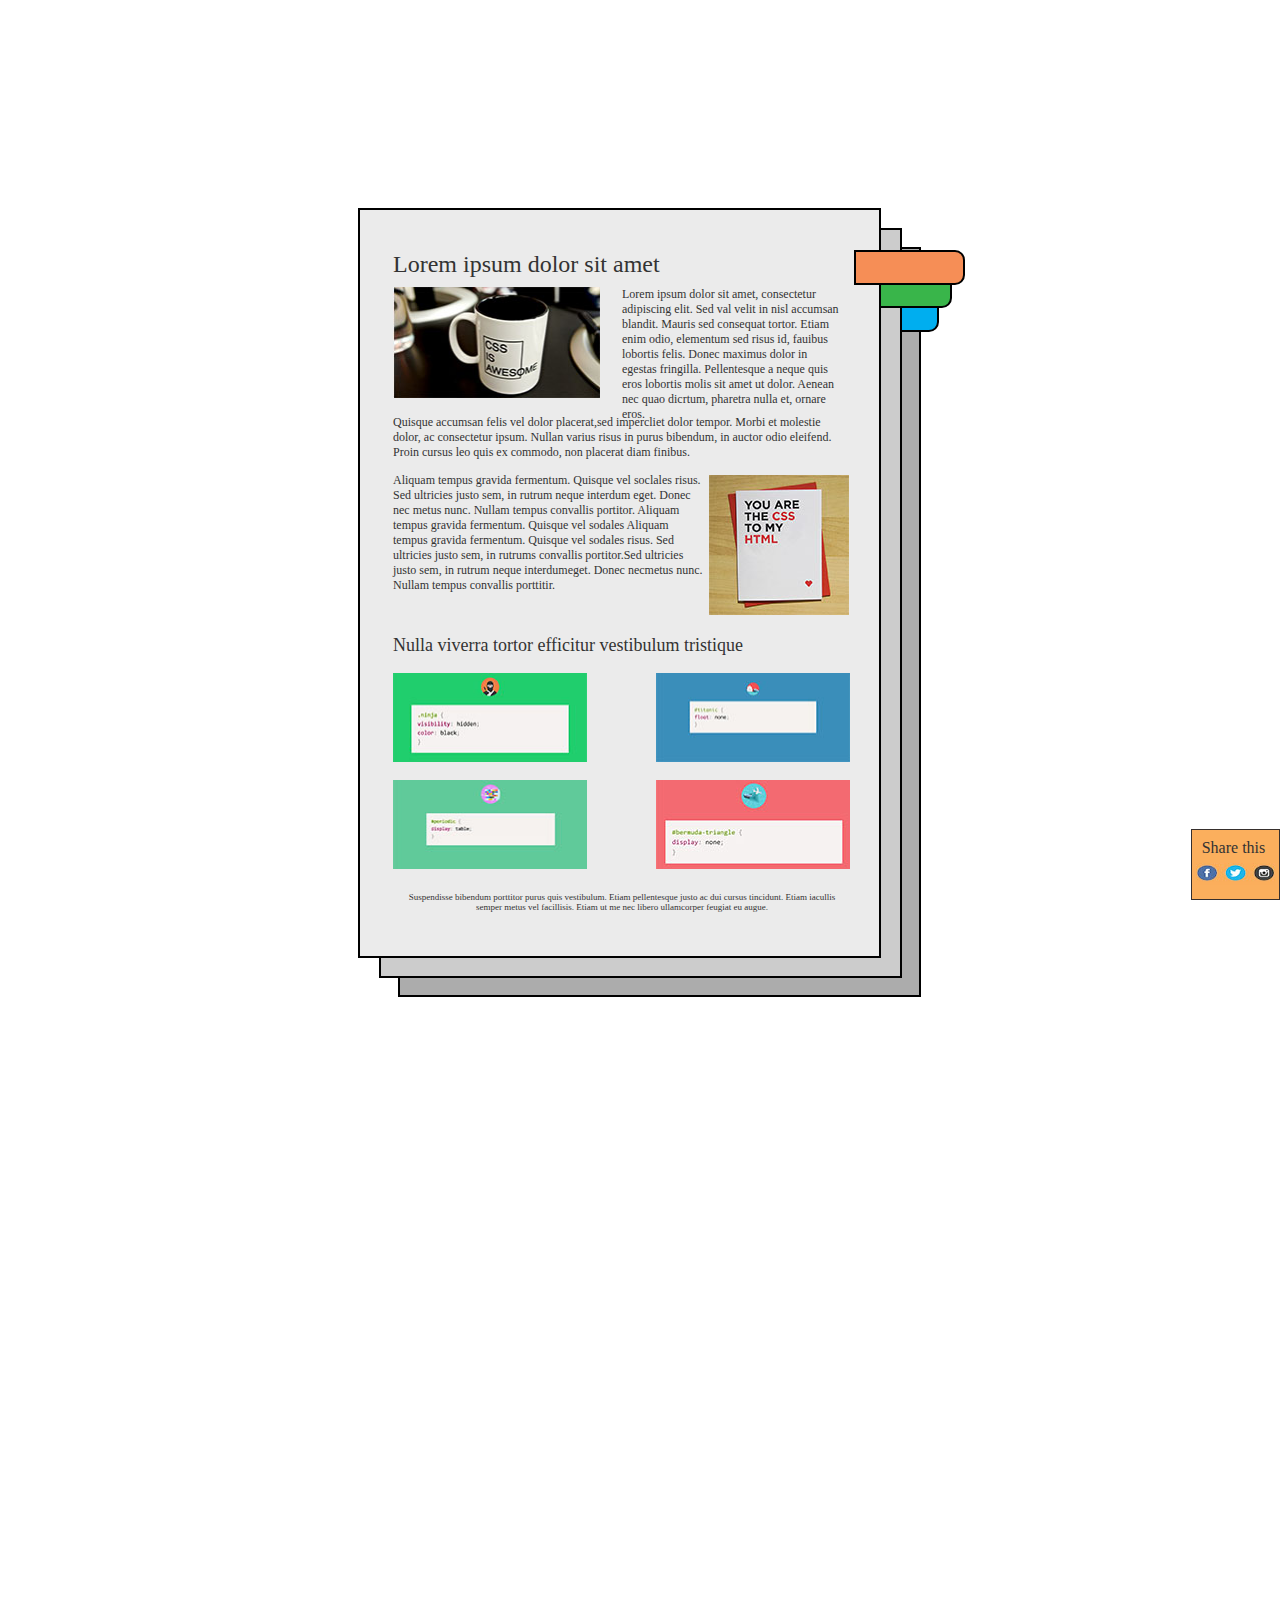
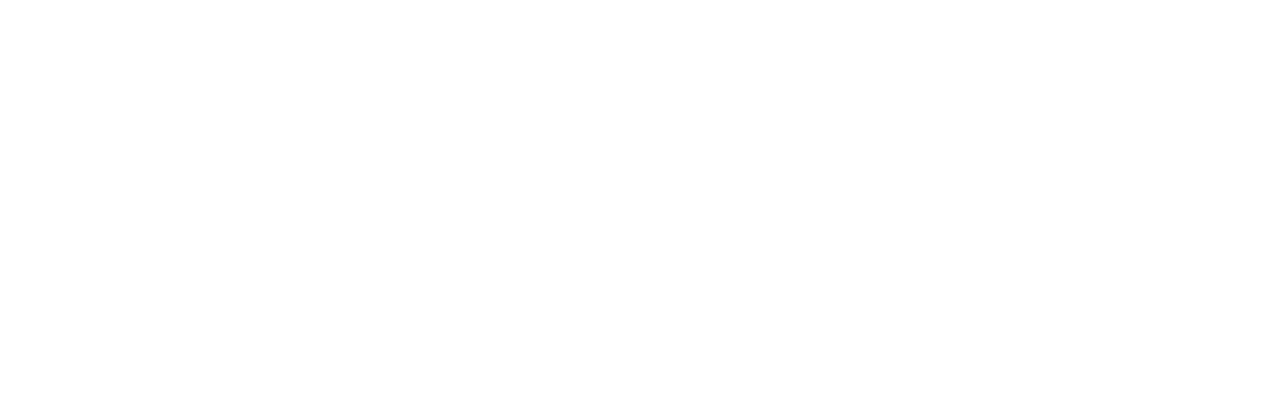
==== index.html @ 6e3a077c "семантіка" ====
﻿<!DOCTYPE html>
<html>
<head>
 <link href="css/style1.css" rel="stylesheet">


 </head> 
 <body class="layer"> 
    <div class="blok">
	
		<div class="list1">
			<div class="bookmark_1"></div>
		</div>
		<div class="list2">
			<div class="bookmark_2"></div>
		</div>
		
		<div class="list3">
			<div class="bookmark_3"></div>
			<div class="zagolovok">Lorem ipsum dolor sit amet</div>
			<div><img src="img/coffe.jpg" class="img1"></div>
		    <div class="obzac1">Lorem ipsum dolor sit amet, consectetur
							adipiscing elit. Sed val velit in nisl accumsan
							blandit. Mauris sed consequat tortor. Etiam
							enim odio, elementum sed risus id, fauibus
							lobortis felis. Donec maximus dolor in 
							egestas fringilla. Pellentesque a neque quis
							eros lobortis molis sit amet ut dolor. Aenean
							nec quao dicrtum, pharetra nulla et, ornare
							eros.
		    </div>
			<div class="obzac2">Quisque accumsan felis vel dolor placerat,sed impercliet dolor tempor. Morbi et molestie
							dolor, ac consectetur ipsum. Nullan varius risus in purus bibendum, in auctor odio eleifend.
							Proin cursus leo quis ex commodo, non placerat diam finibus.
		    </div>
		    <div class="obzac3">Aliquam tempus gravida fermentum. Quisque vel soclales
							risus. Sed ultricies justo sem, in rutrum neque interdum eget.
							Donec nec metus nunc. Nullam tempus convallis portitor.
							Aliquam tempus gravida fermentum. Quisque vel sodales
							Aliquam tempus gravida fermentum. Quisque vel sodales
							risus. Sed ultricies justo sem, in rutrums convallis portitor.Sed
							ultricies justo sem, in rutrum neque interdumeget. Donec
							necmetus nunc. Nullam tempus convallis porttitir.
		    </div>
			<div><img src="img/img2.jpg" class="img2"></div>
			<div class="zagolovok2">Nulla viverra tortor efficitur vestibulum tristique</div>
			<div class="shytka">
				<div class="shytka1"><img src="img/shytka1.jpg"></div>
				<div class="shytka1"><img src="img/shytka2.jpg"></div>
				<div class="shytka1"><img src="img/shytka3.jpg"></div>
				<div class="shytka1"><img src="img/shytka4.jpg"></div>
				<div class="clear"></div>
			</div>
			<div class="footer1">Suspendisse bibendum porttitor purus quis vestibulum. Etiam pellentesque justo ac dui cursus tincidunt. Etiam iacullis
					semper metus vel facillisis. Etiam ut me nec libero ullamcorper feugiat eu augue.
			</div>

		</div>
	</div>	
    <div class="links1"> 
			<div class="Share_this">Share this</div>
			<div ><img src="img/ikon.jpg" class="imglinks"></div>
	</div>
	
 </body>
</html>
---- css/style1.css ----
.layer {
         height: 2000px; /* Высота блока */
        }
img{
	
	width:194px;
	height:89px; 
	}
.clear{
	clear:both
      }
.blok{
	margin: 0px auto;
	background-color: rgb( 172, 172, 0 );
	width: 1000px;
    position:relative;
		   
	 }
.list1 {
  border-width: 2px;
  border-color: rgb( 0, 0, 0 );
  border-style: solid;
  background-color: rgb( 172, 172, 172 );
  position: absolute;
  left: 258px;
  top: 239px;
  width: 519px;
  height: 746px;

}
.bookmark_1 {
  border-width: 2px;
  border-color: rgb( 0, 0, 0 );
  border-style: solid;
  border-radius:0px 10px 10px 0px;
  background-color: rgb( 0, 174, 239 );
  position: absolute;
  left: 440px;
  top: 48px;
  width: 95px;
  height: 31px;

}
.list2 {
  border-width: 2px;
  border-color: rgb( 0, 0, 0 );
  border-style: solid;
  background-color: rgb( 204, 204, 204 );
  position: absolute;
  left: 239px;
  top: 220px;
  width: 519px;
  height: 746px;
 
}
.bookmark_2 {
  border-width: 2px;
  border-color: rgb( 0, 0, 0 );
  border-style: solid;
  border-radius:0px 10px 10px 0px;
  background-color: rgb( 57, 181, 74 );
  position: absolute;
  left: 472px;
  top: 43px;
  width: 95px;
  height: 31px;
 
}
.list3 {
  border-width: 2px;
  border-color: rgb( 0, 0, 0 );
  border-style: solid;
  background-color: rgb( 235, 235, 235 );
  position: absolute;
  left: 218px;
  top: 200px;
  width: 519px;
  height: 746px;
  
}
.bookmark_3 {
  border-width: 2px;
  border-color: rgb( 0, 0, 0 );
  border-style: solid;
  border-radius:0px 10px 10px 0px;
  background-color: rgb( 246, 142, 86 );
  position: absolute;
  left: 494px;
  top: 40px;
  width: 107px;
  height: 31px;
 
}
.zagolovok {
  font-size: 24px;
  font-family: "MyriadPro";
  color: rgb( 51, 51, 51 );
  text-align: left;
  position: absolute;
  left: 33px;
  top: 41px;
  width: 273px;
  height: 22px;
 
}

.img1 {

  position: absolute;
  left: 33px;
  top: 77px;
  width: 207px;
  height: 111px;

}
.obzac1 {
  font-size: 12px;
  font-family: "MyriadPro";
  color: rgb( 51, 51, 51 );
  text-align: left;
  position: absolute;
  left: 262px;
  top: 77px;
  width: 222px;
  height: 124px;

 
}
.obzac2 {
  font-size: 12px;
  font-family: "MyriadPro";
  color: rgb( 51, 51, 51 );
  text-align: left;
  position: absolute;
  left: 33px;
  top: 205px;
  width: 454px;
  height: 41px;

}
.obzac3 {
  font-size: 12px;
  font-family: "MyriadPro";
  color: rgb( 51, 51, 51 );
  text-align: left;
  position: absolute;
  left: 33px;
  top: 263px;
  width: 310px;
  height: 113px;

}

.img2 {
  background-image: url("img2.jpg");
  position: absolute;
  left: 349px;
  top: 265px;
  width: 140px;
  height: 140px;

}

.zagolovok2 {

  font-size: 18px;
  font-family: "MyriadPro";
  color: rgb( 51, 51, 51 );
  text-align: left;
  position: absolute;
  left: 33px;
  top: 425px;
  width: 359px;
  height: 17px;
  
}

.shytka {
 
  position: absolute;
  
  left: 33px;
  top: 463px;
  width: 550px;
  height: 206px;

}
.shytka1 {


  margin-right:69px;
  margin-bottom:14px;
  width: 194px;
  height:103 px;

  float:left;

}


.footer1 {
  font-size: 9px;
  color: rgb( 51, 51, 51 );
  text-align: center;
  position: absolute;
  left: 42px;
  top: 682px;
  width: 440px;
  height: 20px;

}

.links1{
  border-width: 1px;
  border-color: rgb( 54, 47, 45 );
  border-style: solid;
  background-color: rgb( 251, 175, 93 );
  position: fixed;
  right:0px;
  bottom:0px;
   

  width: 87px;
  height: 69px;

}

.Share_this {
  font-size: 16px;
  color: rgb( 51, 51, 51 );
  text-align: center;
  position: absolute;
  left: 9px;
  top: 9px;
  width: 65px;
  height: 12px;

}
.imglinks {
  background-image: url("img/ikon.jpg");
  position: absolute;
  left: 4px;
  top: 33px;
  width: 79px;
  height: 22px;

}
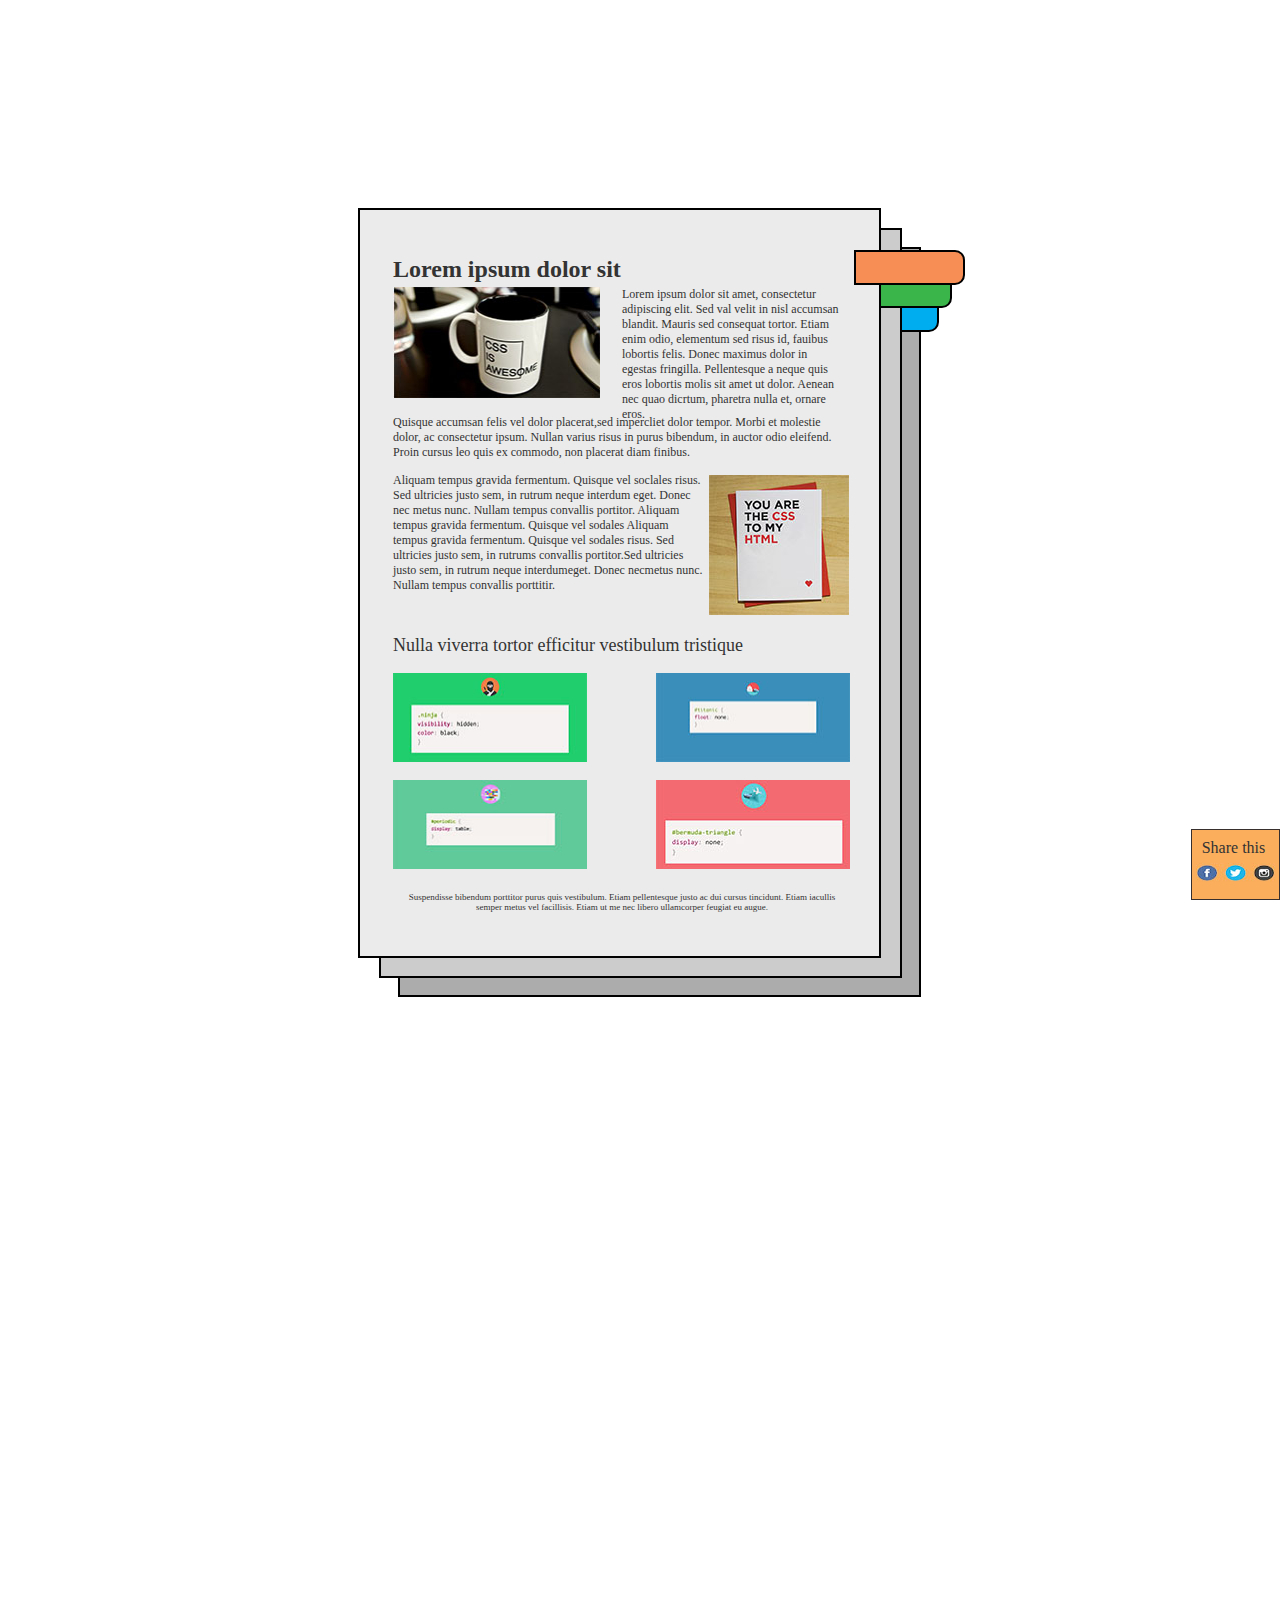
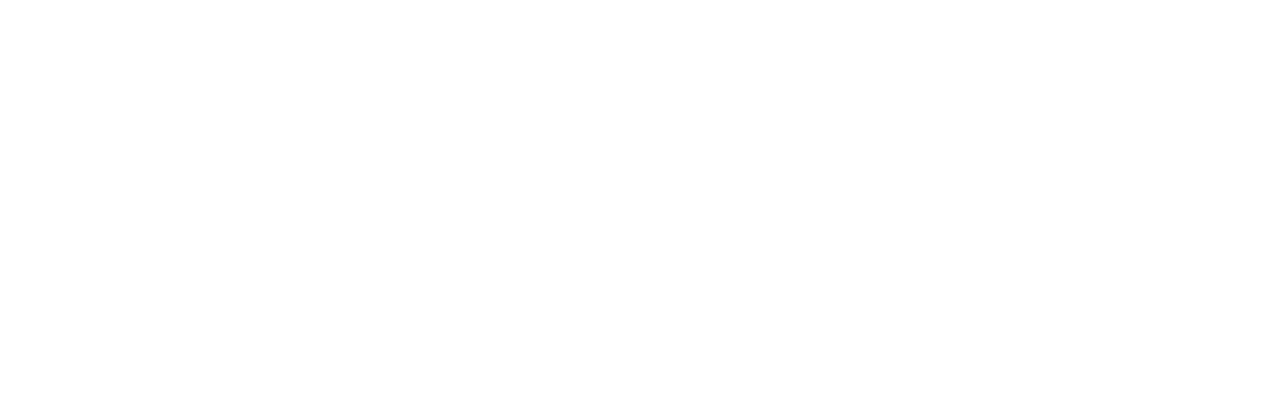
==== commit ee73ef69: "semantika" ====
--- a/index.html
+++ b/index.html
@@ -17,8 +17,8 @@
 		
 		<div class="list3">
 			<div class="bookmark_3"></div>
-			<div class="zagolovok">Lorem ipsum dolor sit amet</div>
-			<div><img src="img/coffe.jpg" class="img1"></div>
+			<h1 class="zagolovok">Lorem ipsum dolor sit amet</h1>
+			<div><img src="img/coffe.jpg" class="img1" alt="pikcher"></div>
 		    <div class="obzac1">Lorem ipsum dolor sit amet, consectetur
 							adipiscing elit. Sed val velit in nisl accumsan
 							blandit. Mauris sed consequat tortor. Etiam
@@ -42,13 +42,13 @@
 							ultricies justo sem, in rutrum neque interdumeget. Donec
 							necmetus nunc. Nullam tempus convallis porttitir.
 		    </div>
-			<div><img src="img/img2.jpg" class="img2"></div>
+			<div><img src="img/img2.jpg" class="img2" alt="pikcher"></div>
 			<div class="zagolovok2">Nulla viverra tortor efficitur vestibulum tristique</div>
 			<div class="shytka">
-				<div class="shytka1"><img src="img/shytka1.jpg"></div>
-				<div class="shytka1"><img src="img/shytka2.jpg"></div>
-				<div class="shytka1"><img src="img/shytka3.jpg"></div>
-				<div class="shytka1"><img src="img/shytka4.jpg"></div>
+				<div class="shytka1"><img src="img/shytka1.jpg" alt="pikcher"></div>
+				<div class="shytka1"><img src="img/shytka2.jpg" alt="pikcher"></div>
+				<div class="shytka1"><img src="img/shytka3.jpg" alt="pikcher"></div>
+				<div class="shytka1"><img src="img/shytka4.jpg" alt="pikcher"></div>
 				<div class="clear"></div>
 			</div>
 			<div class="footer1">Suspendisse bibendum porttitor purus quis vestibulum. Etiam pellentesque justo ac dui cursus tincidunt. Etiam iacullis
--- a/css/style1.css
+++ b/css/style1.css
@@ -98,7 +98,7 @@
   text-align: left;
   position: absolute;
   left: 33px;
-  top: 41px;
+  top: 30px;
   width: 273px;
   height: 22px;
  
